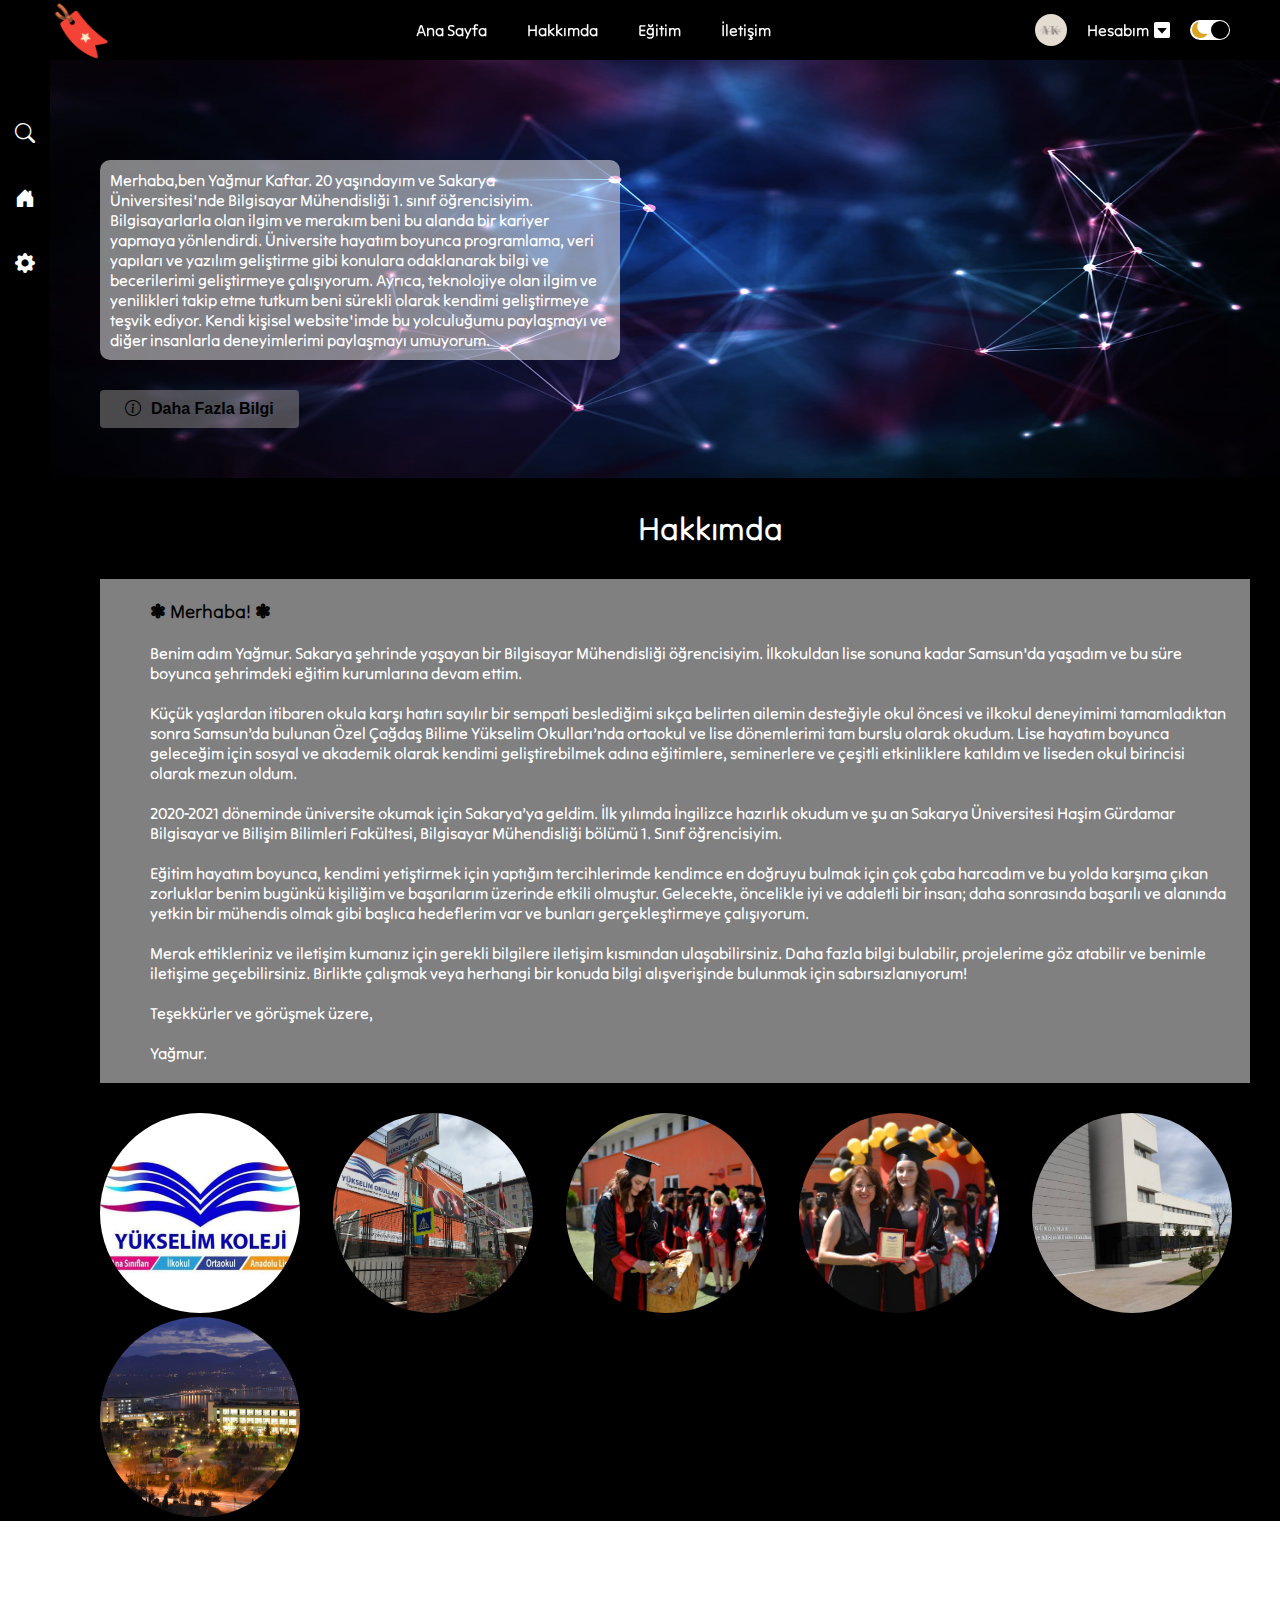
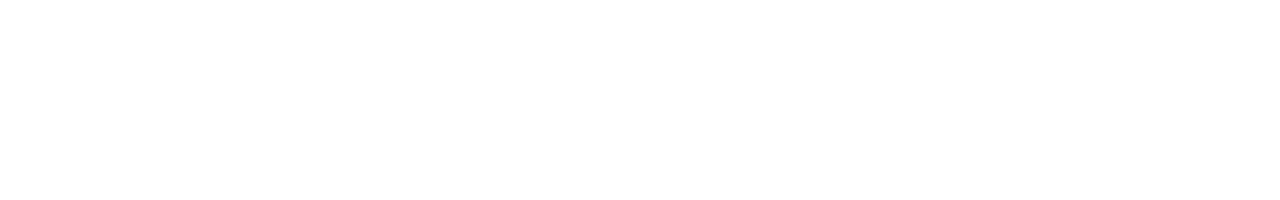
==== index.html @ 17266b3d "hakkında kısmında tasarım tamamlandı." ====
<!DOCTYPE html>
<html lang="en">
  <head>
    <meta charset="UTF-8" />
    <meta name="viewport" content="width=device-width, initial-scale=1.0" />
    <title>Yağmur Kaftar</title>
    <link
      rel="stylesheet"
      href="https://cdn.jsdelivr.net/npm/bootstrap-icons@1.10.5/font/bootstrap-icons.css"
    />
    <link rel="stylesheet" href="style.css" />
  </head>

  <body>
    <!-- navbar start -->
    <div class="navbar">
      <div class="navbar-wrapper">
        <div class="logo-wrapper">
          <h1 class="logo">🔖</h1>
        </div>
        <div class="menu-container">
          <ul class="menu-list">
            <li class="menu-list-item active">Ana Sayfa</li>
            <li class="menu-list-item">Hakkımda</li>
            <li class="menu-list-item">Eğitim</li>
            <li class="menu-list-item">İletişim</li>
          </ul>
        </div>
        <div class="profile-container">
          <img class="profile-picture" src="photos/hesap-logo.png" alt="" />
          <div class="profile-text-container">
            <span class="profile-text">Hesabım</span>
            <i class="bi bi-caret-down-square-fill"></i>
          </div>
          <div class="toggle">
            <i class="bi bi-moon-fill toggle-icon"></i>
            <i class="bi bi-brightness-low-fill toggle-icon"></i>
            <div class="toggle-ball"></div>
          </div>
        </div>
      </div>
    </div>
    <!-- navbar end -->

    <!-- sidebar start -->
    <div class="sidebar">
      <i class="bi bi-search"></i>
      <i class="bi bi-house-door-fill"></i>
      <i class="bi bi-gear-fill"></i>
    </div>
    <!-- sidebar end -->

    <!-- content start -->
    <div class="container">
      <!--? featured content start -->
      <div class="content-wrapper">
        <div class="featured-content">
          <img src="photos/kaftar-sb-none-bg.png" alt="" />
          <p class="featured-description">
            Merhaba,ben Yağmur Kaftar. 20 yaşındayım ve Sakarya Üniversitesi'nde
            Bilgisayar Mühendisliği 1. sınıf öğrencisiyim. Bilgisayarlarla olan
            ilgim ve merakım beni bu alanda bir kariyer yapmaya yönlendirdi.
            Üniversite hayatım boyunca programlama, veri yapıları ve yazılım
            geliştirme gibi konulara odaklanarak bilgi ve becerilerimi
            geliştirmeye çalışıyorum. Ayrıca, teknolojiye olan ilgim ve
            yenilikleri takip etme tutkum beni sürekli olarak kendimi
            geliştirmeye teşvik ediyor. Kendi kişisel website'imde bu
            yolculuğumu paylaşmayı ve diğer insanlarla deneyimlerimi paylaşmayı
            umuyorum.
          </p>
          <div class="featured-button">
            <button class="info-button">
              <i class="bi bi-info-circle"></i> Daha Fazla Bilgi
            </button>
          </div>
        </div>
      </div>
      <div class="bottom-bar"></div>

      <!--? featured content end -->

      <!-- content start -->
      <!-- about start -->
      <div class="about-container">
        <h1 class="about-title">Hakkımda</h1>
        <div class="about-text-container">
          <br />
          <h3 class="about-text-title">❃ Merhaba! ❃</h3>
          <br />
          <p>
            Benim adım Yağmur. Sakarya şehrinde yaşayan bir Bilgisayar
            Mühendisliği öğrencisiyim. İlkokuldan lise sonuna kadar Samsun'da
            yaşadım ve bu süre boyunca şehrimdeki eğitim kurumlarına devam
            ettim.
          </p>
          <br />
          <p>
            Küçük yaşlardan itibaren okula karşı hatırı sayılır bir sempati
            beslediğimi sıkça belirten ailemin desteğiyle okul öncesi ve ilkokul
            deneyimimi tamamladıktan sonra Samsun’da bulunan Özel Çağdaş Bilime
            Yükselim Okulları’nda ortaokul ve lise dönemlerimi tam burslu olarak
            okudum. Lise hayatım boyunca geleceğim için sosyal ve akademik
            olarak kendimi geliştirebilmek adına eğitimlere, seminerlere ve
            çeşitli etkinliklere katıldım ve liseden okul birincisi olarak mezun
            oldum.
          </p>
          <br />
          <p>
            2020-2021 döneminde üniversite okumak için Sakarya’ya geldim. İlk
            yılımda İngilizce hazırlık okudum ve şu an Sakarya Üniversitesi
            Haşim Gürdamar Bilgisayar ve Bilişim Bilimleri Fakültesi, Bilgisayar
            Mühendisliği bölümü 1. Sınıf öğrencisiyim.
          </p>
          <br />
          <p>
            Eğitim hayatım boyunca, kendimi yetiştirmek için yaptığım
            tercihlerimde kendimce en doğruyu bulmak için çok çaba harcadım ve
            bu yolda karşıma çıkan zorluklar benim bugünkü kişiliğim ve
            başarılarım üzerinde etkili olmuştur. Gelecekte, öncelikle iyi ve
            adaletli bir insan; daha sonrasında başarılı ve alanında yetkin bir
            mühendis olmak gibi başlıca hedeflerim var ve bunları
            gerçekleştirmeye çalışıyorum.
          </p>
          <br />
          <p>
            Merak ettikleriniz ve iletişim kumanız için gerekli bilgilere
            iletişim kısmından ulaşabilirsiniz. Daha fazla bilgi bulabilir,
            projelerime göz atabilir ve benimle iletişime geçebilirsiniz.
            Birlikte çalışmak veya herhangi bir konuda bilgi alışverişinde
            bulunmak için sabırsızlanıyorum!
          </p>
          <br />
          <p>Teşekkürler ve görüşmek üzere,</p>
          <br />
          <p>Yağmur.</p>
          <br />
        </div>
        <img class="about-picture" src="photos/yükselis.png" alt="" />
        <img class="about-picture" src="photos/yükselis2.png" alt="" />
        <img class="about-picture" src="photos/mezuniyet.jpg" alt="" />
        <img class="about-picture" src="photos/mezuniyet-2.jpg" alt="" />
        <img class="about-picture" src="photos/fakulte.jpeg" alt="" />
        <img class="about-picture" src="photos/sau-photo-2.jpg" alt="" />
      </div>
      <!-- about end -->
      <!-- education start -->

      
      <!-- education end -->
    </div>
  </body>
</html>
---- style.css ----
@import url("https://fonts.googleapis.com/css2?family=Lilita+One&family=Tilt+Neon&family=Tilt+Warp&display=swap");
/* base css start */

* {
  margin: 0;
}

body {
  height: 200vh;
  font-family: "Lilita One", cursive;
  font-family: "Tilt Neon", cursive;
}

.container {
  background-color: black;
  color: white;
}
/* base css end */

/* navbar start */

.navbar {
  background-color: black;
  height: 60px;
  color: white;
  position: sticky;
  top: 0;
}

.navbar-wrapper {
  display: flex;
  justify-content: space-between;
  align-items: center;
  height: 100%;
  padding: 0 50px;
}

.logo {
  color: darkslategray;
  font-size: 50px;
}

.menu-list {
  display: flex;
  list-style: none;
  column-gap: 40px;
}

.menu-list-item {
  cursor: pointer;
}

.menu-list-item:hover {
  font-weight: bold;
}

.menu-list-item.active {
  font-weight: bold;
}

.profile-container {
  display: flex;
  align-items: center;
  column-gap: 20px;
}

.profile-picture {
  width: 32px;
  height: 32px;
  object-fit: cover;
  border-radius: 50%;
}

.profile-text-container {
  display: flex;
  align-items: center;
  column-gap: 5px;
  line-height: 1px;
}

.toggle {
  width: 40px;
  height: 20px;
  border-radius: 20px;
  background-color: white;
  position: relative;
  display: flex;
  align-items: center;
  justify-content: space-around;
}

.toggle-ball {
  width: 18px;
  height: 18px;
  background-color: black;
  border-radius: 50%;
  cursor: pointer;
  position: absolute;
  right: 1px;
}

.toggle-icon {
  color: goldenrod;
}
/* navbar end */

/* sidebar start */
.sidebar {
  background-color: black;
  color: white;
  height: 100%;
  width: 50px;
  display: flex;
  flex-direction: column;
  align-items: center;
  padding-top: 60px;
  row-gap: 40px;
  position: fixed;
}

.sidebar i {
  color: white;
  font-size: 20px;
  cursor: pointer;
}

/* sidebar end */

/* featured content start */

.content-wrapper {
  margin-left: 50px;
}
.featured-content {
  background: url("photos/wallpaperflare.com_wallpaper.jpg");
  padding: 50px;
  height: calc(100vh-160px);
  background-size: 100% 100%;
}
.featured-title {
  width: 400px;
}
.featured-description {
  width: 500px;
  background-color: rgb(255, 255, 255, 0.5);
  padding: 10px;
  margin: 30px 0;
  border-radius: 10px;
}

.info-button {
  display: flex;
  column-gap: 10px;
  padding: 10px 25px;
  border-radius: 4px;
  border: none;
  outline: none;
  cursor: pointer;
  font-size: 16px;
  font-weight: bold;
  background-color: rgb(145, 142, 142, 0.5);
}

/* featured content end */

/*----content start----*/

/*about start*/

.about-container{
  margin-left: 70px;
}

.about-title {
  padding-top: 30px;
  margin-left: 70px;
  text-align: center;
}
.about-text-title{
color: black;
}

.about-text-container {
  background-color: rgb(255, 255, 255, 0.5);
  padding-left: 50px;
  padding-right: 20px;
  margin: 30px  ;
  text-align: left;
  column-gap: 5px;
  text-size-adjust: 5px;
}

.about-pictures{
  list-style: none;
}

.about-img{
  width: 270px;
  padding-left: 70%;
  padding-top: 0;
}

.about-picture{
  height: 200px;
  width: 200px;
  object-fit: cover;
  border-radius: 100px;
  display: inline-block;
  margin-left: 30px;
  
}
/*about start*/

/*education start*/



/*education end*/



/*content end*/
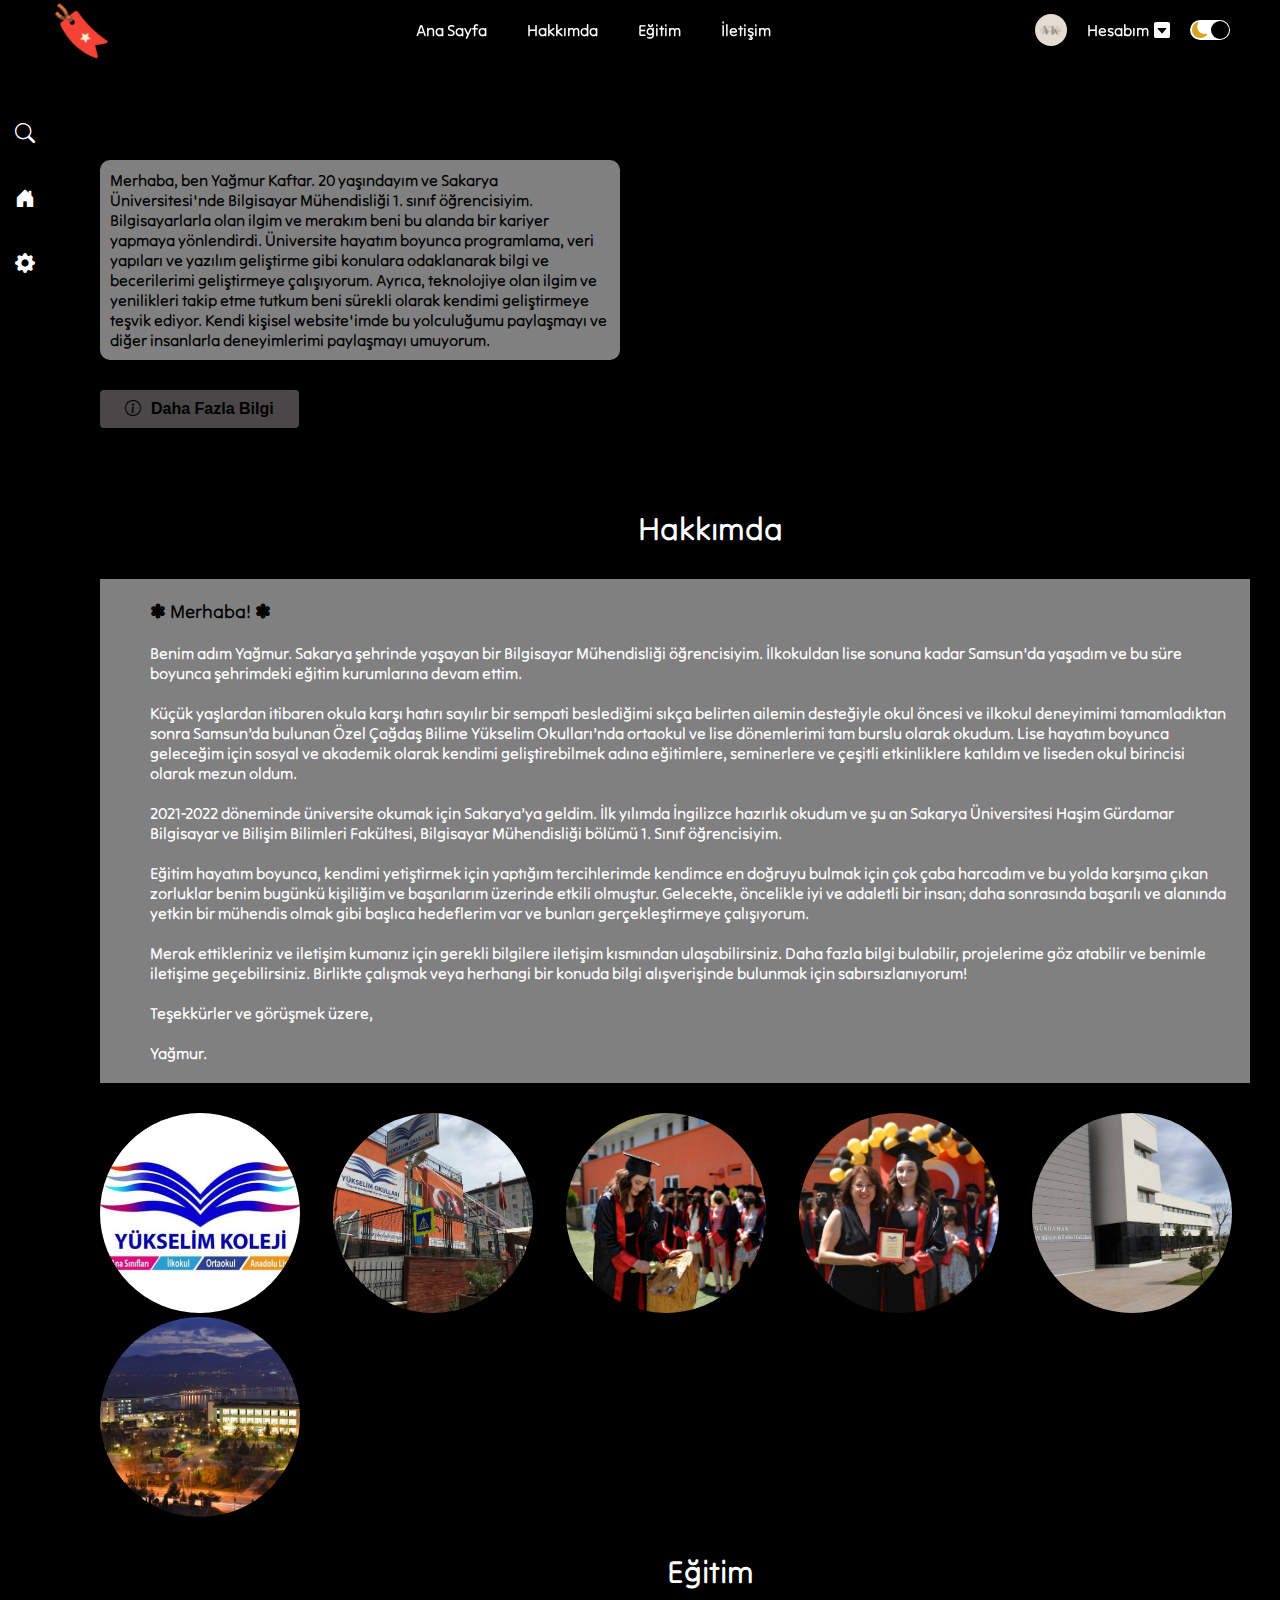
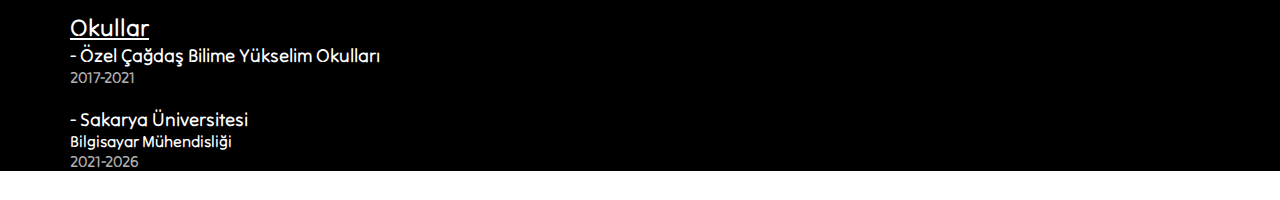
==== commit 06808e20: "Eğitim bölümü tasarımı tamamlandı" ====
--- a/index.html
+++ b/index.html
@@ -57,7 +57,7 @@
         <div class="featured-content">
           <img src="photos/kaftar-sb-none-bg.png" alt="" />
           <p class="featured-description">
-            Merhaba,ben Yağmur Kaftar. 20 yaşındayım ve Sakarya Üniversitesi'nde
+            Merhaba, ben Yağmur Kaftar. 20 yaşındayım ve Sakarya Üniversitesi'nde
             Bilgisayar Mühendisliği 1. sınıf öğrencisiyim. Bilgisayarlarla olan
             ilgim ve merakım beni bu alanda bir kariyer yapmaya yönlendirdi.
             Üniversite hayatım boyunca programlama, veri yapıları ve yazılım
@@ -106,7 +106,7 @@
           </p>
           <br />
           <p>
-            2020-2021 döneminde üniversite okumak için Sakarya’ya geldim. İlk
+            2021-2022 döneminde üniversite okumak için Sakarya’ya geldim. İlk
             yılımda İngilizce hazırlık okudum ve şu an Sakarya Üniversitesi
             Haşim Gürdamar Bilgisayar ve Bilişim Bilimleri Fakültesi, Bilgisayar
             Mühendisliği bölümü 1. Sınıf öğrencisiyim.
@@ -135,17 +135,31 @@
           <p>Yağmur.</p>
           <br />
         </div>
-        <img class="about-picture" src="photos/yükselis.png" alt="" />
-        <img class="about-picture" src="photos/yükselis2.png" alt="" />
-        <img class="about-picture" src="photos/mezuniyet.jpg" alt="" />
-        <img class="about-picture" src="photos/mezuniyet-2.jpg" alt="" />
-        <img class="about-picture" src="photos/fakulte.jpeg" alt="" />
-        <img class="about-picture" src="photos/sau-photo-2.jpg" alt="" />
+        <div class="about-picture-container">
+          <img class="about-picture" src="photos/yükselis.png" alt="" />
+          <img class="about-picture" src="photos/yükselis2.png" alt="" />
+          <img class="about-picture" src="photos/mezuniyet.jpg" alt="" />
+          <img class="about-picture" src="photos/mezuniyet-2.jpg" alt="" />
+          <img class="about-picture" src="photos/fakulte.jpeg" alt="" />
+          <img class="about-picture" src="photos/sau-photo-2.jpg" alt="" />
+        </div>
       </div>
       <!-- about end -->
       <!-- education start -->
+      <div class="education-container">
+        <h1 class="education-title">Eğitim</h1>
+      </div>
+      <div class="education-text-schools">
+        <br />
+        <h2 class="school-text-title">Okullar</h2>
+        <h3 class="highschool">- Özel Çağdaş Bilime Yükselim Okulları</h3>
+        <p class="date">2017-2021</p>
+        <br />
+        <h3>- Sakarya Üniversitesi</h3>
+        <h4>Bilgisayar Mühendisliği</h4>
+        <p class="date">2021-2026</p>
+      </div>
 
-      
       <!-- education end -->
     </div>
   </body>
--- a/style.css
+++ b/style.css
@@ -132,9 +132,10 @@
   margin-left: 50px;
 }
 .featured-content {
-  background: url("photos/wallpaperflare.com_wallpaper.jpg");
+  background: url("photos/bg.jpg");
   padding: 50px;
   height: calc(100vh-160px);
+ 
   background-size: 100% 100%;
 }
 .featured-title {
@@ -146,6 +147,7 @@
   padding: 10px;
   margin: 30px 0;
   border-radius: 10px;
+  color: black;
 }
 
 .info-button {
@@ -167,7 +169,7 @@
 
 /*about start*/
 
-.about-container{
+.about-container {
   margin-left: 70px;
 }
 
@@ -176,47 +178,70 @@
   margin-left: 70px;
   text-align: center;
 }
-.about-text-title{
-color: black;
+.about-text-title {
+  color: black;
 }
 
 .about-text-container {
   background-color: rgb(255, 255, 255, 0.5);
   padding-left: 50px;
   padding-right: 20px;
-  margin: 30px  ;
+  margin: 30px;
   text-align: left;
   column-gap: 5px;
   text-size-adjust: 5px;
 }
 
-.about-pictures{
+.about-pictures {
   list-style: none;
 }
 
-.about-img{
+.about-img {
   width: 270px;
   padding-left: 70%;
   padding-top: 0;
 }
 
-.about-picture{
+.about-picture-container {
+  background: url(photos/bg.jpg);
+  height: 250;
+  object-fit: cover;
+}
+
+.about-picture {
   height: 200px;
   width: 200px;
   object-fit: cover;
   border-radius: 100px;
   display: inline-block;
   margin-left: 30px;
-  
-}
-/*about start*/
+}
+/*about end*/
 
 /*education start*/
 
-
+.education-container {
+  margin-left: 70px;
+}
+
+.education-title {
+  padding-top: 30px;
+  margin-left: 70px;
+  text-align: center;
+}
+
+.education-text-schools {
+  margin-left: 70px;
+}
+
+.school-text-title {
+  text-decoration: underline;
+}
+
+.date {
+  color: rgb(255, 255, 255, 0.7);
+}
 
 /*education end*/
 
-
-
 /*content end*/
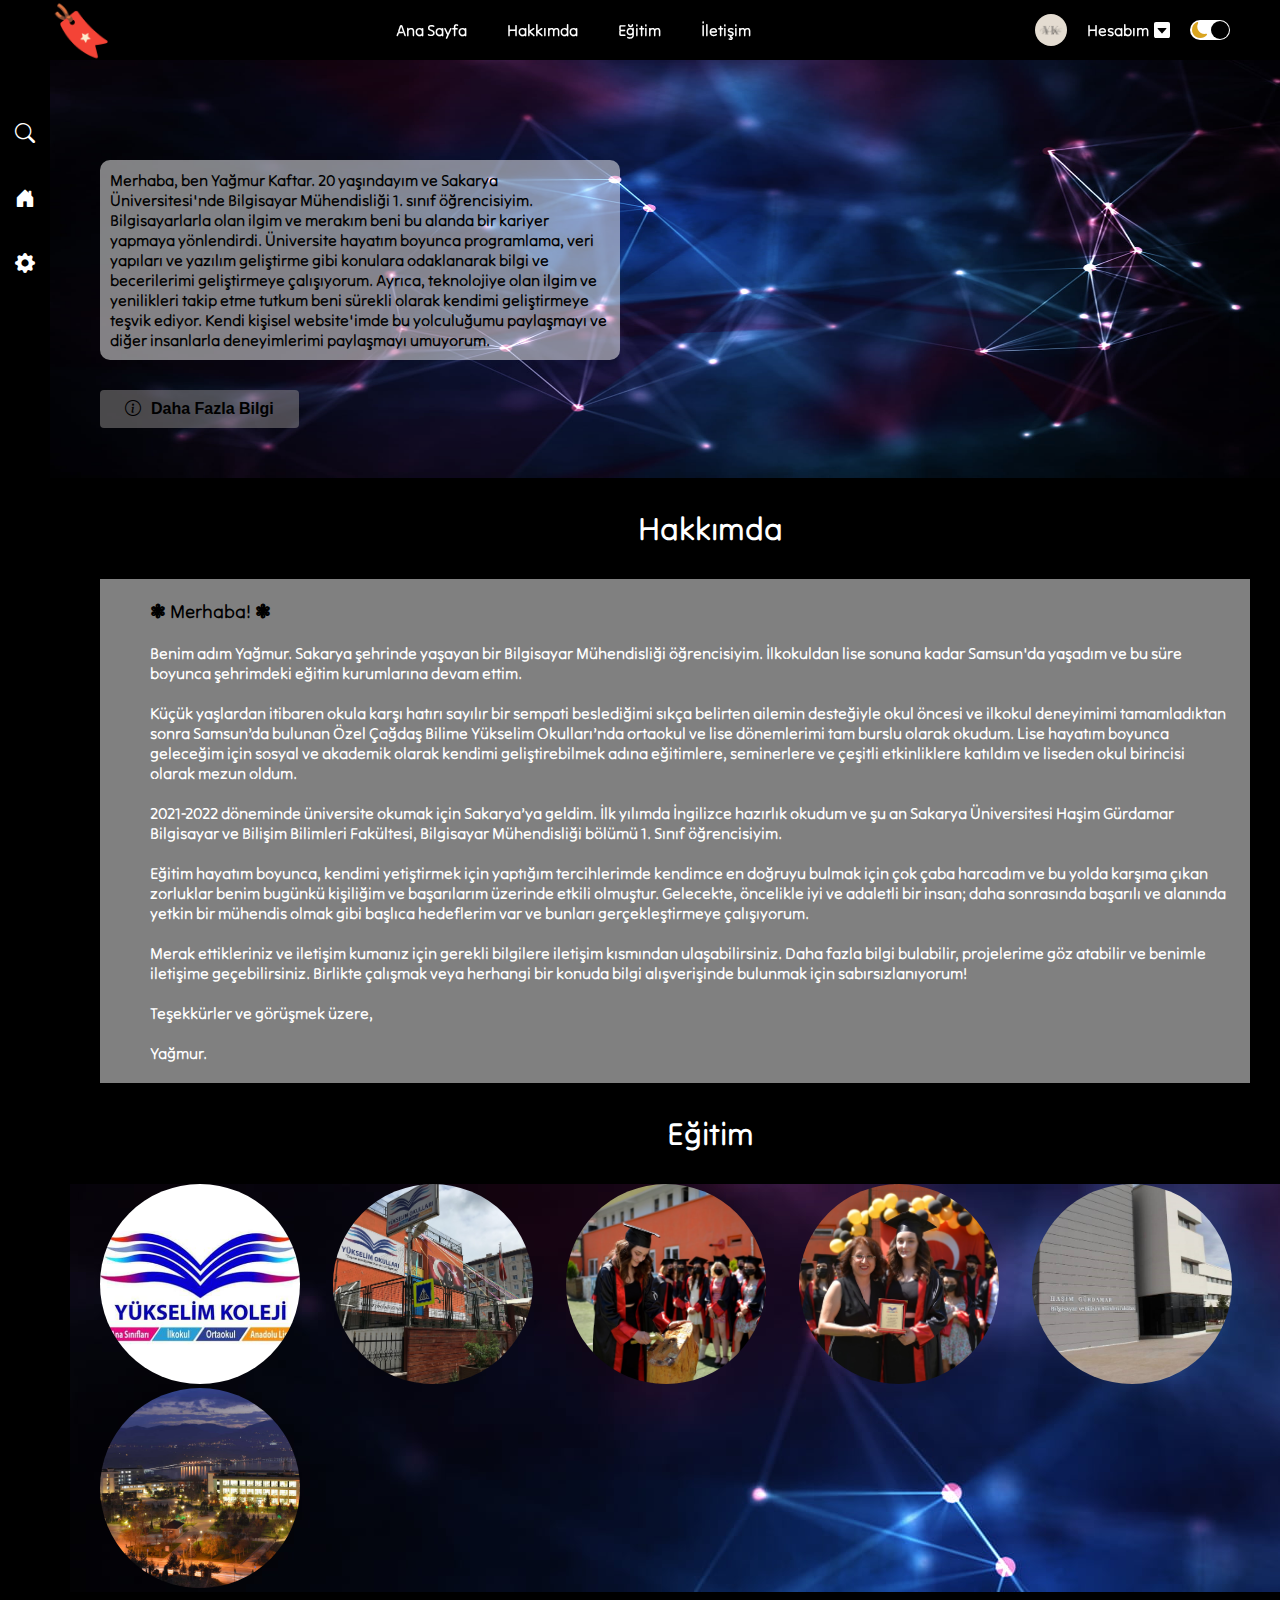
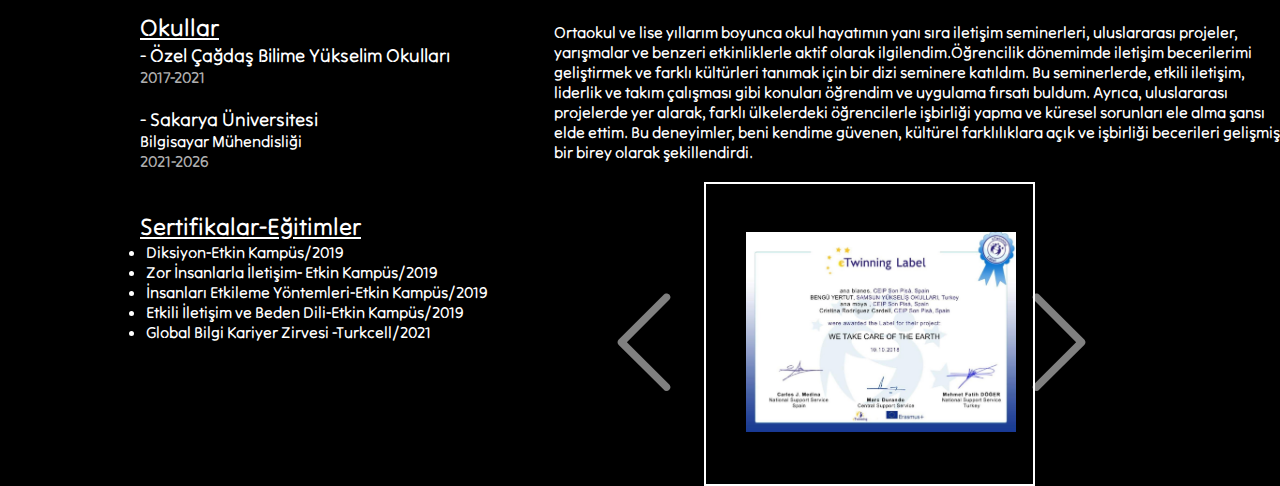
==== commit d8d5b9e0: "Hakkımda ve eğitim kısmı tasarımı oluşturuldu." ====
--- a/index.html
+++ b/index.html
@@ -57,13 +57,13 @@
         <div class="featured-content">
           <img src="photos/kaftar-sb-none-bg.png" alt="" />
           <p class="featured-description">
-            Merhaba, ben Yağmur Kaftar. 20 yaşındayım ve Sakarya Üniversitesi'nde
-            Bilgisayar Mühendisliği 1. sınıf öğrencisiyim. Bilgisayarlarla olan
-            ilgim ve merakım beni bu alanda bir kariyer yapmaya yönlendirdi.
-            Üniversite hayatım boyunca programlama, veri yapıları ve yazılım
-            geliştirme gibi konulara odaklanarak bilgi ve becerilerimi
-            geliştirmeye çalışıyorum. Ayrıca, teknolojiye olan ilgim ve
-            yenilikleri takip etme tutkum beni sürekli olarak kendimi
+            Merhaba, ben Yağmur Kaftar. 20 yaşındayım ve Sakarya
+            Üniversitesi'nde Bilgisayar Mühendisliği 1. sınıf öğrencisiyim.
+            Bilgisayarlarla olan ilgim ve merakım beni bu alanda bir kariyer
+            yapmaya yönlendirdi. Üniversite hayatım boyunca programlama, veri
+            yapıları ve yazılım geliştirme gibi konulara odaklanarak bilgi ve
+            becerilerimi geliştirmeye çalışıyorum. Ayrıca, teknolojiye olan
+            ilgim ve yenilikleri takip etme tutkum beni sürekli olarak kendimi
             geliştirmeye teşvik ediyor. Kendi kişisel website'imde bu
             yolculuğumu paylaşmayı ve diğer insanlarla deneyimlerimi paylaşmayı
             umuyorum.
@@ -135,31 +135,149 @@
           <p>Yağmur.</p>
           <br />
         </div>
-        <div class="about-picture-container">
-          <img class="about-picture" src="photos/yükselis.png" alt="" />
-          <img class="about-picture" src="photos/yükselis2.png" alt="" />
-          <img class="about-picture" src="photos/mezuniyet.jpg" alt="" />
-          <img class="about-picture" src="photos/mezuniyet-2.jpg" alt="" />
-          <img class="about-picture" src="photos/fakulte.jpeg" alt="" />
-          <img class="about-picture" src="photos/sau-photo-2.jpg" alt="" />
-        </div>
       </div>
       <!-- about end -->
       <!-- education start -->
       <div class="education-container">
         <h1 class="education-title">Eğitim</h1>
-      </div>
-      <div class="education-text-schools">
-        <br />
-        <h2 class="school-text-title">Okullar</h2>
-        <h3 class="highschool">- Özel Çağdaş Bilime Yükselim Okulları</h3>
-        <p class="date">2017-2021</p>
-        <br />
-        <h3>- Sakarya Üniversitesi</h3>
-        <h4>Bilgisayar Mühendisliği</h4>
-        <p class="date">2021-2026</p>
-      </div>
-
+        <div>
+          <div class="education-picture-container">
+            <img class="education-picture" src="photos/yükselis.png" alt="" />
+            <img class="education-picture" src="photos/yükselis2.png" alt="" />
+            <img class="education-picture" src="photos/mezuniyet.jpg" alt="" />
+            <img
+              class="education-picture"
+              src="photos/mezuniyet-2.jpg"
+              alt=""
+            />
+            <img class="education-picture" src="photos/fakulte.jpeg" alt="" />
+            <img
+              class="education-picture"
+              src="photos/sau-photo-2.jpg"
+              alt=""
+            />
+          </div>
+          <div style="float: left; width: 40%">
+            <div class="education-text-schools">
+              <br />
+              <h2 class="school-text-title">Okullar</h2>
+              <h3 class="highschool">- Özel Çağdaş Bilime Yükselim Okulları</h3>
+              <p class="date">2017-2021</p>
+              <br />
+              <h3>- Sakarya Üniversitesi</h3>
+              <h4>Bilgisayar Mühendisliği</h4>
+              <p class="date">2021-2026</p>
+              <br /><br />
+            </div>
+            <div class="education-text-certificate">
+              <h2 class="certificate-text-title">Sertifikalar-Eğitimler</h2>
+              <ul class="certificate-list">
+                <li>Diksiyon-Etkin Kampüs/2019</li>
+                <li>Zor İnsanlarla İletişim- Etkin Kampüs/2019</li>
+                <li>İnsanları Etkileme Yöntemleri-Etkin Kampüs/2019</li>
+                <li>Etkili İletişim ve Beden Dili-Etkin Kampüs/2019</li>
+                <li>Global Bilgi Kariyer Zirvesi -Turkcell/2021</li>
+              </ul>
+            </div>
+          </div>
+        </div>
+        <div style="float: right; width: 60%" class="documents">
+          <p class="documents-text">
+            Ortaokul ve lise yıllarım boyunca okul hayatımın yanı sıra iletişim
+            seminerleri, uluslararası projeler, yarışmalar ve benzeri
+            etkinliklerle aktif olarak ilgilendim.Öğrencilik dönemimde iletişim
+            becerilerimi geliştirmek ve farklı kültürleri tanımak için bir dizi
+            seminere katıldım. Bu seminerlerde, etkili iletişim, liderlik ve
+            takım çalışması gibi konuları öğrendim ve uygulama fırsatı buldum.
+            Ayrıca, uluslararası projelerde yer alarak, farklı ülkelerdeki
+            öğrencilerle işbirliği yapma ve küresel sorunları ele alma şansı
+            elde ettim. Bu deneyimler, beni kendime güvenen, kültürel
+            farklılıklara açık ve işbirliği becerileri gelişmiş bir birey olarak
+            şekillendirdi.
+          </p>
+          <br />
+
+          <div class="document-list-wrapper">
+            <div class="slider-frame">
+              <ul class="documents-list">
+                <li class="documents-item">
+                  <img
+                    class="documents-item-img"
+                    src="photos/eTwinning.jpg"
+                    alt=""
+                  />
+                  <div class="documents-item-info">
+                    <span class="documents-item-title">eTwinning</span>
+                  </div>
+                </li>
+                <li class="documents-item">
+                  <img
+                    class="documents-item-img"
+                    src="photos/oxford-big-read.jpg"
+                    alt=""
+                  />
+                  <div class="documents-item-info">
+                    <span class="documents-item-title">Big Read</span>
+                  </div>
+                </li>
+                <li class="documents-item">
+                  <img
+                    class="documents-item-img"
+                    src="photos/diksiyon.png"
+                    alt=""
+                  />
+                  <div class="documents-item-info">
+                    <span class="documents-item-title">Diksiyon</span>
+                  </div>
+                </li>
+                <li class="documents-item">
+                  <img
+                    class="documents-item-img"
+                    src="photos/etkili-iletisim-beden-dili.png"
+                    alt=""
+                  />
+                  <div class="documents-item-info">
+                    <span class="documents-item-title"
+                      >Etkili İletişim-Beden Dili</span
+                    >
+                  </div>
+                </li>
+                <li class="documents-item">
+                  <img
+                    class="documents-item-img"
+                    src="photos/insanları-etkileme-yöntemleri.png"
+                    alt=""
+                  />
+                  <div class="documents-item-info">
+                    <span class="documents-item-title"
+                      >İnsanları Etkileme Yöntemleri</span
+                    >
+                  </div>
+                </li>
+                <li class="documents-item">
+                  <img
+                    class="documents-item-img"
+                    src="photos/zor-insanlarla-iletisim.png"
+                    alt=""
+                  />
+                  <div class="documents-item-info">
+                    <span class="documents-item-title"
+                      >Zor İnsanlarla İletişim</span
+                    >
+                  </div>
+                </li>
+              </ul>
+            </div>
+            <div class="rigth-arrow">
+              <i class="bi bi-chevron-right arrow"></i>
+            </div>
+            <div class="left-arrow">
+              <i class="bi bi-chevron-left arrow"></i>
+            </div>
+          </div>
+        </div>
+        <div style="clear: both"></div>
+      </div>
       <!-- education end -->
     </div>
   </body>
--- a/style.css
+++ b/style.css
@@ -44,6 +44,7 @@
   display: flex;
   list-style: none;
   column-gap: 40px;
+  padding: 0;
 }
 
 .menu-list-item {
@@ -135,7 +136,7 @@
   background: url("photos/bg.jpg");
   padding: 50px;
   height: calc(100vh-160px);
- 
+
   background-size: 100% 100%;
 }
 .featured-title {
@@ -191,24 +192,28 @@
   column-gap: 5px;
   text-size-adjust: 5px;
 }
-
-.about-pictures {
+/*about end*/
+
+/*education start*/
+
+.education-pictures {
   list-style: none;
 }
 
-.about-img {
+.education-img {
   width: 270px;
   padding-left: 70%;
   padding-top: 0;
 }
 
-.about-picture-container {
+.education-picture-container {
   background: url(photos/bg.jpg);
   height: 250;
   object-fit: cover;
-}
-
-.about-picture {
+  position: sticky;
+}
+
+.education-picture {
   height: 200px;
   width: 200px;
   object-fit: cover;
@@ -216,16 +221,13 @@
   display: inline-block;
   margin-left: 30px;
 }
-/*about end*/
-
-/*education start*/
 
 .education-container {
   margin-left: 70px;
 }
 
 .education-title {
-  padding-top: 30px;
+  padding-bottom: 30px;
   margin-left: 70px;
   text-align: center;
 }
@@ -242,6 +244,103 @@
   color: rgb(255, 255, 255, 0.7);
 }
 
+.education-text-certificate {
+  margin-left: 70px;
+}
+
+.certificate-text-title {
+  text-decoration: underline;
+}
+
+.certificate-list {
+  padding-inline-start: 1.5%;
+}
+
+.slider-frame{
+  overflow: hidden;
+  border: 2px solid;
+  margin-left: 150px;
+  width: 45%;
+}
+
+.documents-item {
+  position: relative;
+}
+
+.documents-item:hover .documents-item-title {
+  opacity: 1;
+}
+
+.documents-item:hover .documents-item-img {
+  transform: scale(1.2);
+  margin: 0 30px;
+  opacity: 0.5;
+}
+
+.documents-text {
+  padding-top: 30px;
+}
+
+.documents-list {
+  list-style: none;
+  /*padding-left: 150px;*/
+  height: 300px;
+  display: flex;
+  align-items: center;
+  column-gap: 30px;
+}
+
+.documents-item-img {
+  width: 270px;
+  height: 200px;
+  object-fit: fill;
+  transition: 0.5s all ease-in-out;
+}
+
+.documents-item-title {
+  background-color: rgb(40, 40, 40, 0.5);
+  padding: 0 10px;
+  font-size: 28px;
+  font-weight: bold;
+  position: absolute;
+  top: 10%;
+  left: 100px;
+  opacity: 0;
+  transition: 0.5s all ease-in-out;
+}
+
+.document-list-wrapper {
+  overflow: hidden;
+  position: relative;
+}
+
+.arrow{
+  width: 100px;
+  display: flex;
+  font-size: 120px;
+  opacity: 0.5;
+  transition: 1.5s;
+  cursor: pointer;
+}
+
+.arrow:hover{
+  opacity: 1;
+}
+
+.rigth-arrow{
+  position: absolute;
+  right: 25%;
+  top: 100px;
+}
+
+.left-arrow{
+  position: absolute;
+  left: 30px;
+  top: 100px;
+}
+
+
+
 /*education end*/
 
 /*content end*/
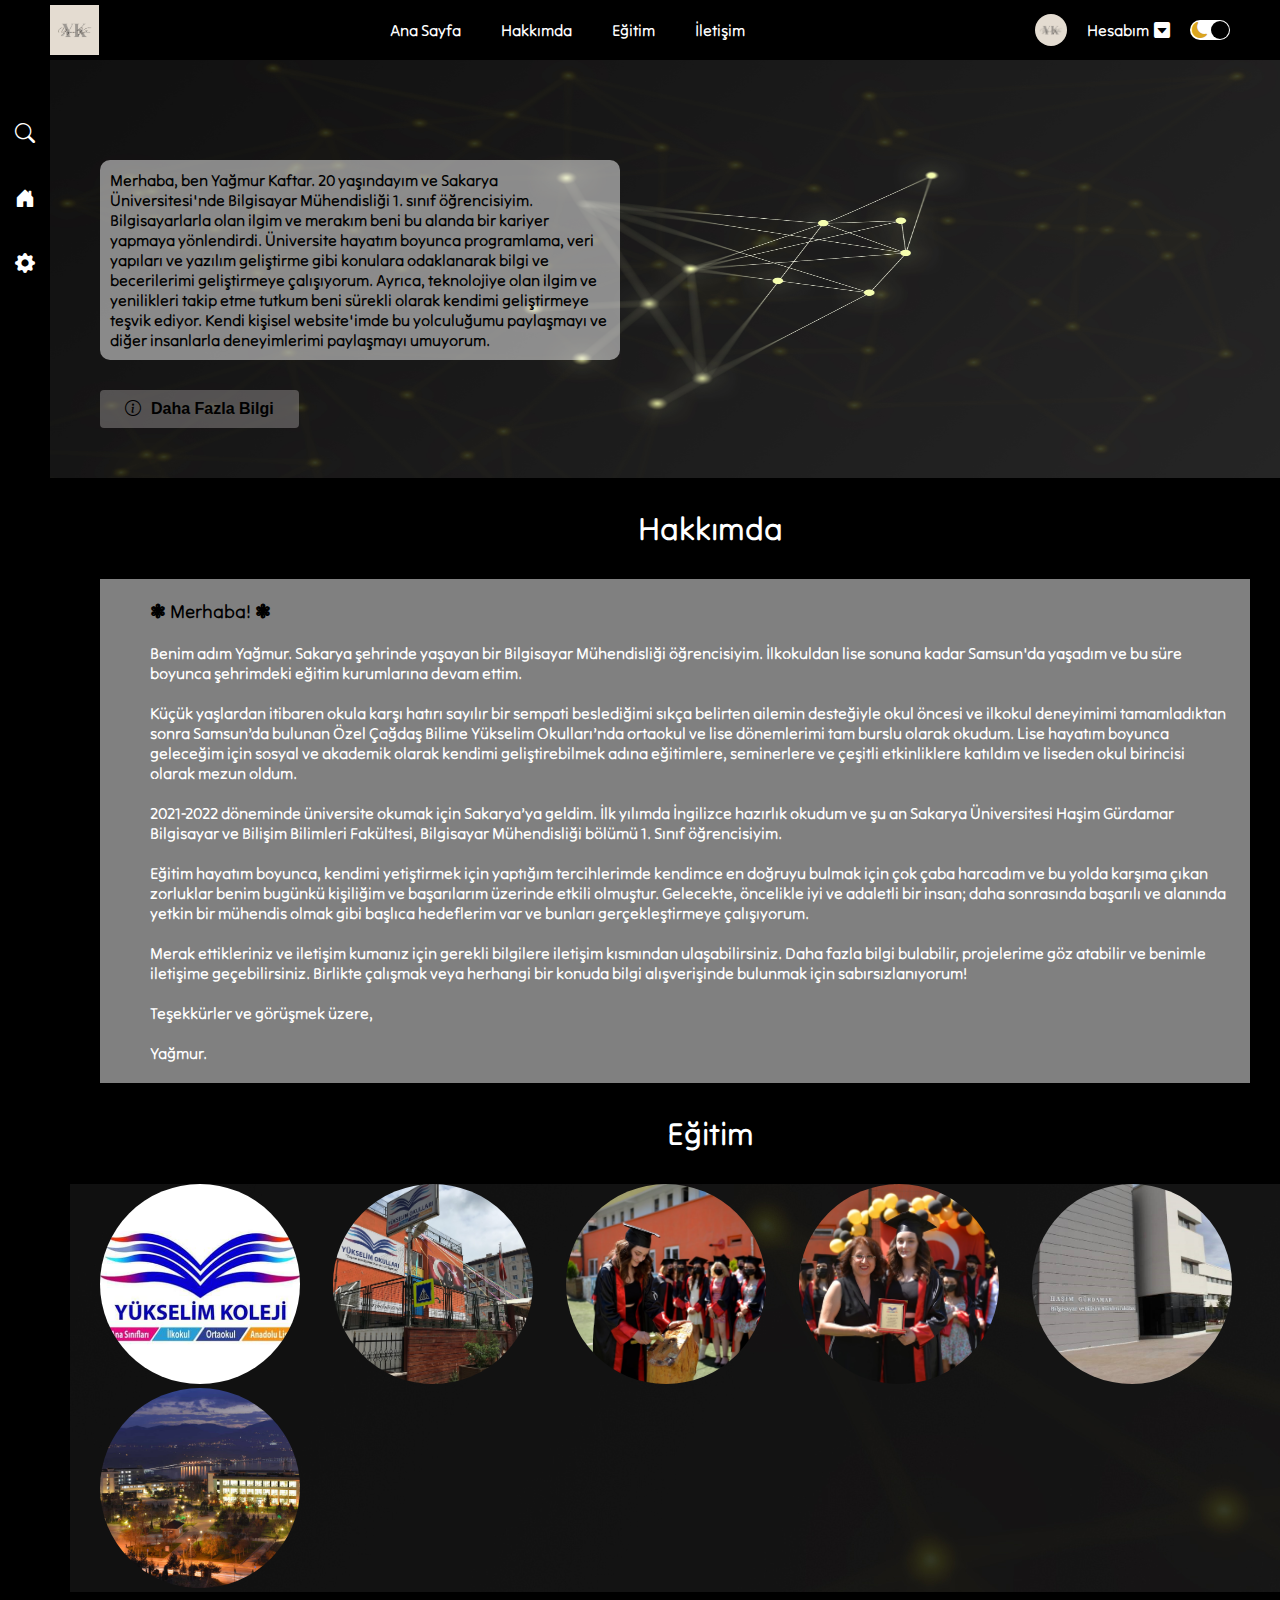
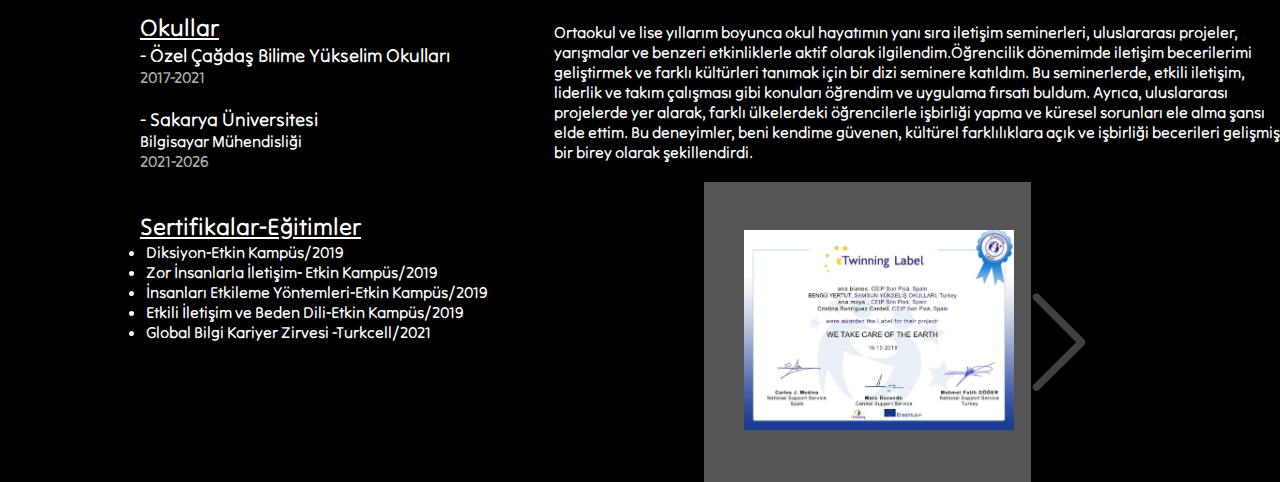
==== commit 946677e5: "slider ve dark/light mode eklendi" ====
--- a/index.html
+++ b/index.html
@@ -15,8 +15,8 @@
     <!-- navbar start -->
     <div class="navbar">
       <div class="navbar-wrapper">
-        <div class="logo-wrapper">
-          <h1 class="logo">🔖</h1>
+        <div class="logo">
+          <img src="photos/hesap-logo.png" alt="">
         </div>
         <div class="menu-container">
           <ul class="menu-list">
@@ -271,8 +271,6 @@
             <div class="rigth-arrow">
               <i class="bi bi-chevron-right arrow"></i>
             </div>
-            <div class="left-arrow">
-              <i class="bi bi-chevron-left arrow"></i>
             </div>
           </div>
         </div>
@@ -280,5 +278,6 @@
       </div>
       <!-- education end -->
     </div>
+    <script src="script.js"></script>
   </body>
 </html>
--- a/style.css
+++ b/style.css
@@ -36,8 +36,10 @@
 }
 
 .logo {
-  color: darkslategray;
-  font-size: 50px;
+  width: 50px;
+  height: 50px;
+  object-fit: cover;
+  display: flex;
 }
 
 .menu-list {
@@ -98,6 +100,7 @@
   cursor: pointer;
   position: absolute;
   right: 1px;
+  transition: 0.5s all ease;
 }
 
 .toggle-icon {
@@ -133,10 +136,9 @@
   margin-left: 50px;
 }
 .featured-content {
-  background: url("photos/bg.jpg");
+  background: url("photos/dark-bg.jpg");
   padding: 50px;
   height: calc(100vh-160px);
-
   background-size: 100% 100%;
 }
 .featured-title {
@@ -207,7 +209,7 @@
 }
 
 .education-picture-container {
-  background: url(photos/bg.jpg);
+  background: url(photos/dark-bg.jpg);
   height: 250;
   object-fit: cover;
   position: sticky;
@@ -256,11 +258,12 @@
   padding-inline-start: 1.5%;
 }
 
-.slider-frame{
+.slider-frame {
   overflow: hidden;
-  border: 2px solid;
+  /*border: 2px solid;*/
   margin-left: 150px;
   width: 45%;
+  background-color: rgba(170, 170, 170, 0.5);
 }
 
 .documents-item {
@@ -288,6 +291,9 @@
   display: flex;
   align-items: center;
   column-gap: 30px;
+  transform: translateX(0);
+  transition: 1s all ease-in-out;
+
 }
 
 .documents-item-img {
@@ -314,7 +320,8 @@
   position: relative;
 }
 
-.arrow{
+.arrow {
+  color: gray;
   width: 100px;
   display: flex;
   font-size: 120px;
@@ -323,24 +330,76 @@
   cursor: pointer;
 }
 
-.arrow:hover{
+.arrow:hover {
   opacity: 1;
 }
 
-.rigth-arrow{
+.rigth-arrow {
   position: absolute;
   right: 25%;
   top: 100px;
 }
 
-.left-arrow{
-  position: absolute;
-  left: 30px;
-  top: 100px;
-}
-
-
 
 /*education end*/
-
 /*content end*/
+
+/*dark mode start*/
+
+
+
+.container.active{
+  background-color: white;
+}
+.navbar.active{
+  background-color: white;
+  color: black;
+}
+.sidebar.active{
+  background-color: white;
+  color: black;
+}
+
+.sidebar i.active{
+  color: black;
+}
+
+.toggle.active{
+  background-color: black;
+}
+
+.toggle-ball.active{
+  background-color: white;
+  transform: translateX(-20px);
+}
+
+.about-container.active{
+  color: black;
+}
+
+.education-container.active{
+  color: black;
+}
+
+.about-text-container.active{
+  background-color: rgba(118, 117, 117, 0.5);
+}
+
+.date.active {
+  color: rgba(56, 55, 55, 0.7);
+}
+
+.education-picture-container.active {
+  background: url(photos/light-bg.jpg);
+  height: 250;
+  object-fit: cover;
+  position: sticky;
+}
+
+.featured-content.active {
+  background: url("photos/light-bg.jpg");
+  padding: 50px;
+  height: calc(100vh-160px);
+  background-size: 100% 100%;
+}
+/*dark mode end*/
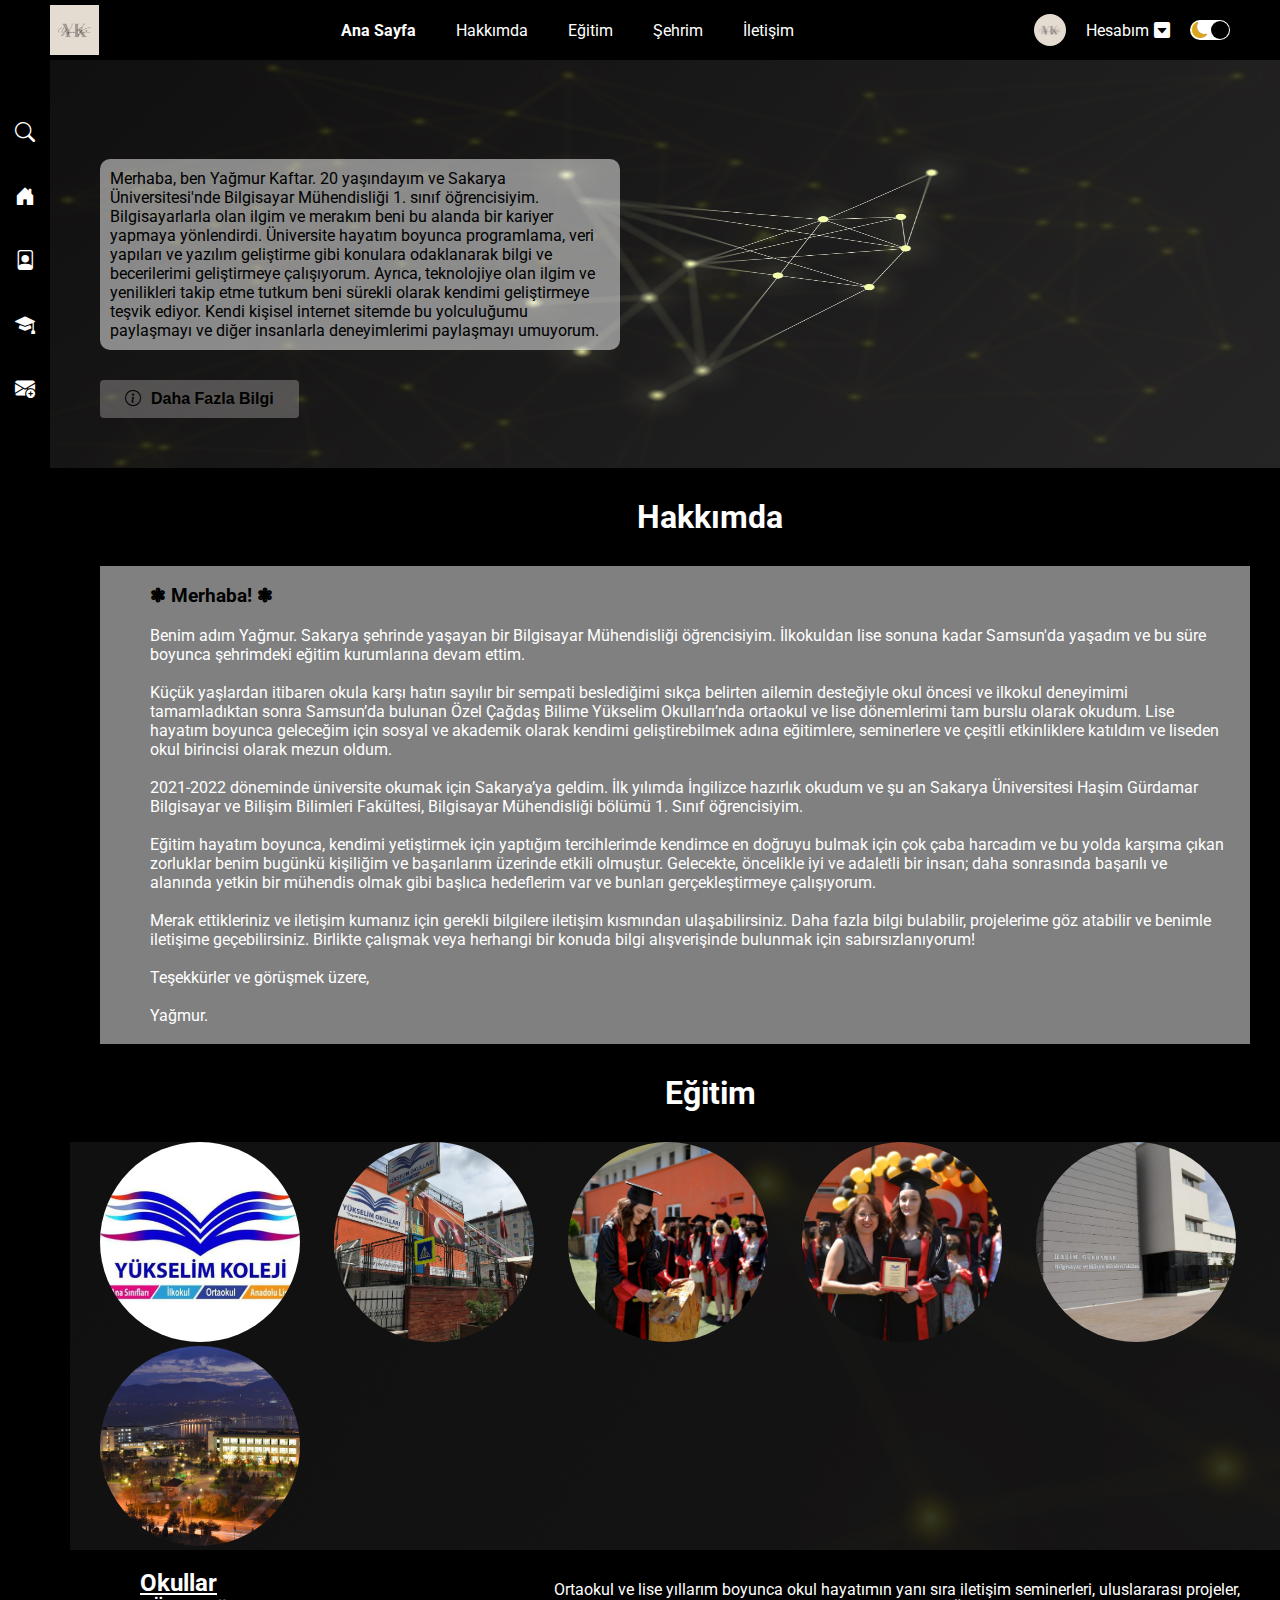
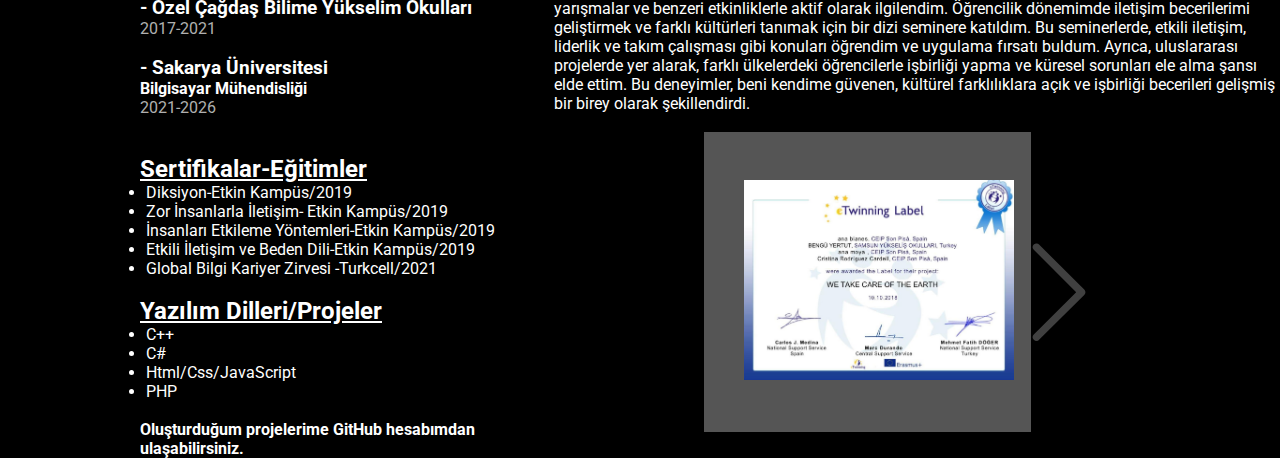
==== commit b8c6ab7e: "şehrim sayfası dosyaları ve taslağı oluşturuldu" ====
--- a/index.html
+++ b/index.html
@@ -23,6 +23,7 @@
             <li class="menu-list-item active">Ana Sayfa</li>
             <li class="menu-list-item">Hakkımda</li>
             <li class="menu-list-item">Eğitim</li>
+            <li class="menu-list-item">Şehrim</li>
             <li class="menu-list-item">İletişim</li>
           </ul>
         </div>
@@ -46,8 +47,9 @@
     <div class="sidebar">
       <i class="bi bi-search"></i>
       <i class="bi bi-house-door-fill"></i>
-      <i class="bi bi-gear-fill"></i>
-    </div>
+      <i class="bi bi-file-person"></i>
+      <i class="bi bi-mortarboard-fill"></i>
+      <i class="bi bi-envelope-plus-fill"></i>    </div>
     <!-- sidebar end -->
 
     <!-- content start -->
@@ -64,7 +66,7 @@
             yapıları ve yazılım geliştirme gibi konulara odaklanarak bilgi ve
             becerilerimi geliştirmeye çalışıyorum. Ayrıca, teknolojiye olan
             ilgim ve yenilikleri takip etme tutkum beni sürekli olarak kendimi
-            geliştirmeye teşvik ediyor. Kendi kişisel website'imde bu
+            geliştirmeye teşvik ediyor. Kendi kişisel internet sitemde bu
             yolculuğumu paylaşmayı ve diğer insanlarla deneyimlerimi paylaşmayı
             umuyorum.
           </p>
@@ -178,6 +180,16 @@
                 <li>Etkili İletişim ve Beden Dili-Etkin Kampüs/2019</li>
                 <li>Global Bilgi Kariyer Zirvesi -Turkcell/2021</li>
               </ul>
+            </div><br>
+            <div class="education-text-software">
+              <h2 class="software-text-title">Yazılım Dilleri/Projeler</h2>
+              <ul class="language-list">
+                <li>C++</li>
+                <li>C#</li>
+                <li>Html/Css/JavaScript</li>
+                <li>PHP</li><br>
+              </ul>
+              <h4>Oluşturduğum projelerime GitHub hesabımdan ulaşabilirsiniz.</h4>
             </div>
           </div>
         </div>
@@ -185,7 +197,7 @@
           <p class="documents-text">
             Ortaokul ve lise yıllarım boyunca okul hayatımın yanı sıra iletişim
             seminerleri, uluslararası projeler, yarışmalar ve benzeri
-            etkinliklerle aktif olarak ilgilendim.Öğrencilik dönemimde iletişim
+            etkinliklerle aktif olarak ilgilendim. Öğrencilik dönemimde iletişim
             becerilerimi geliştirmek ve farklı kültürleri tanımak için bir dizi
             seminere katıldım. Bu seminerlerde, etkili iletişim, liderlik ve
             takım çalışması gibi konuları öğrendim ve uygulama fırsatı buldum.
@@ -207,7 +219,7 @@
                     alt=""
                   />
                   <div class="documents-item-info">
-                    <span class="documents-item-title">eTwinning</span>
+                    <span class="documents-item-title"> eTwinning</span>
                   </div>
                 </li>
                 <li class="documents-item">
--- a/style.css
+++ b/style.css
@@ -1,4 +1,4 @@
-@import url("https://fonts.googleapis.com/css2?family=Lilita+One&family=Tilt+Neon&family=Tilt+Warp&display=swap");
+@import url('https://fonts.googleapis.com/css2?family=Roboto:wght@300&display=swap');
 /* base css start */
 
 * {
@@ -7,8 +7,7 @@
 
 body {
   height: 200vh;
-  font-family: "Lilita One", cursive;
-  font-family: "Tilt Neon", cursive;
+  font-family: 'Roboto', sans-serif;
 }
 
 .container {
@@ -250,11 +249,24 @@
   margin-left: 70px;
 }
 
+
 .certificate-text-title {
   text-decoration: underline;
 }
 
 .certificate-list {
+  padding-inline-start: 1.5%;
+}
+
+.education-text-software{
+  margin-left: 70px;
+}
+
+.software-text-title{
+  text-decoration: underline;
+}
+
+.language-list{
   padding-inline-start: 1.5%;
 }
 
@@ -313,6 +325,7 @@
   left: 100px;
   opacity: 0;
   transition: 0.5s all ease-in-out;
+  color: white;
 }
 
 .document-list-wrapper {
@@ -403,3 +416,10 @@
   background-size: 100% 100%;
 }
 /*dark mode end*/
+
+/*responsive start*/
+/*@media only screen and (max-width: )*/
+  
+
+
+/*responsive end*/
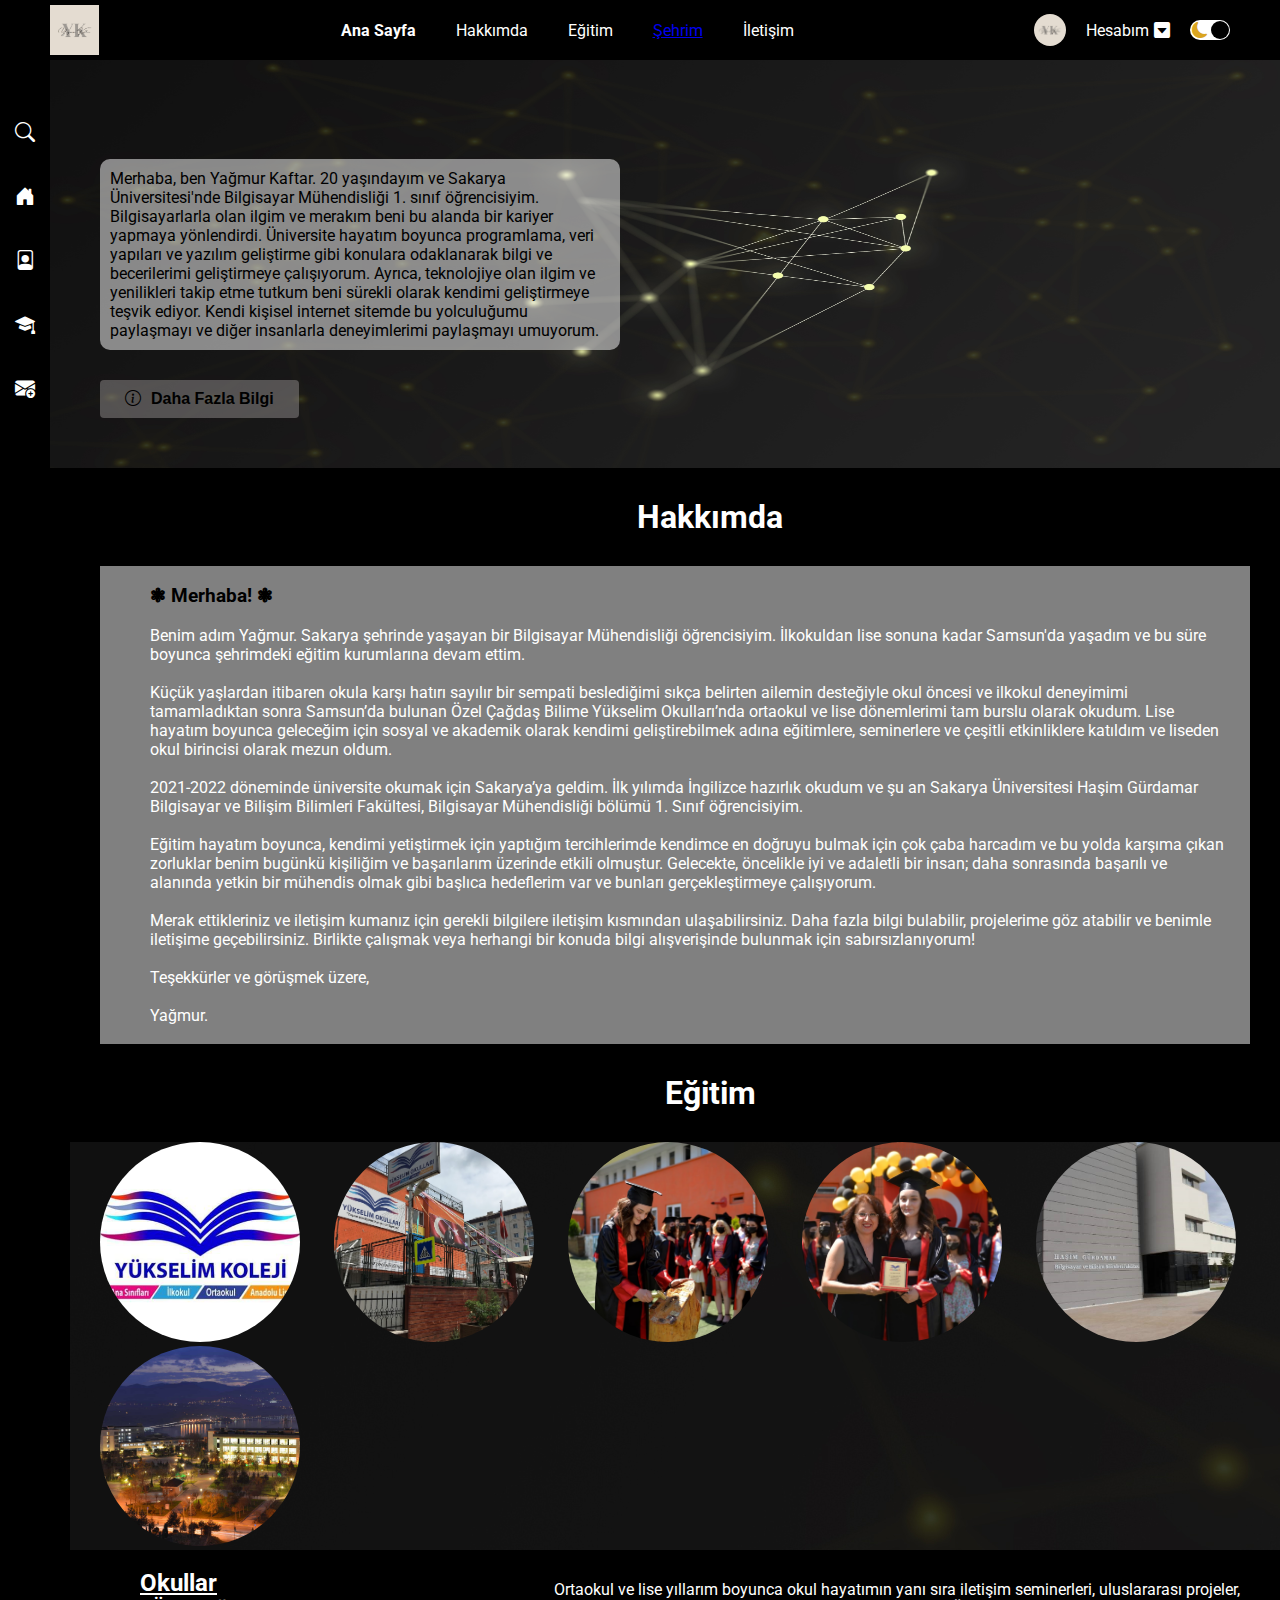
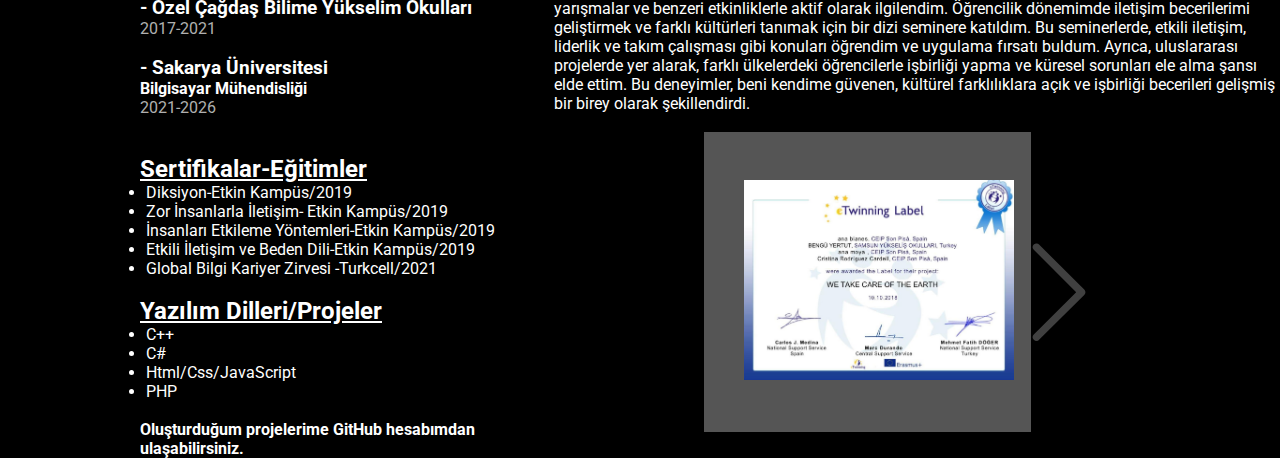
==== commit 57e276ea: "şehrim sayfası giriş taslağı oluşturuldu" ====
--- a/index.html
+++ b/index.html
@@ -23,7 +23,7 @@
             <li class="menu-list-item active">Ana Sayfa</li>
             <li class="menu-list-item">Hakkımda</li>
             <li class="menu-list-item">Eğitim</li>
-            <li class="menu-list-item">Şehrim</li>
+            <li class="menu-list-item" ><a href="city.html">Şehrim</a></li>
             <li class="menu-list-item">İletişim</li>
           </ul>
         </div>
@@ -77,7 +77,6 @@
           </div>
         </div>
       </div>
-      <div class="bottom-bar"></div>
 
       <!--? featured content end -->
 
--- a/style.css
+++ b/style.css
@@ -140,9 +140,9 @@
   height: calc(100vh-160px);
   background-size: 100% 100%;
 }
-.featured-title {
+/*.featured-title {
   width: 400px;
-}
+}*/
 .featured-description {
   width: 500px;
   background-color: rgb(255, 255, 255, 0.5);
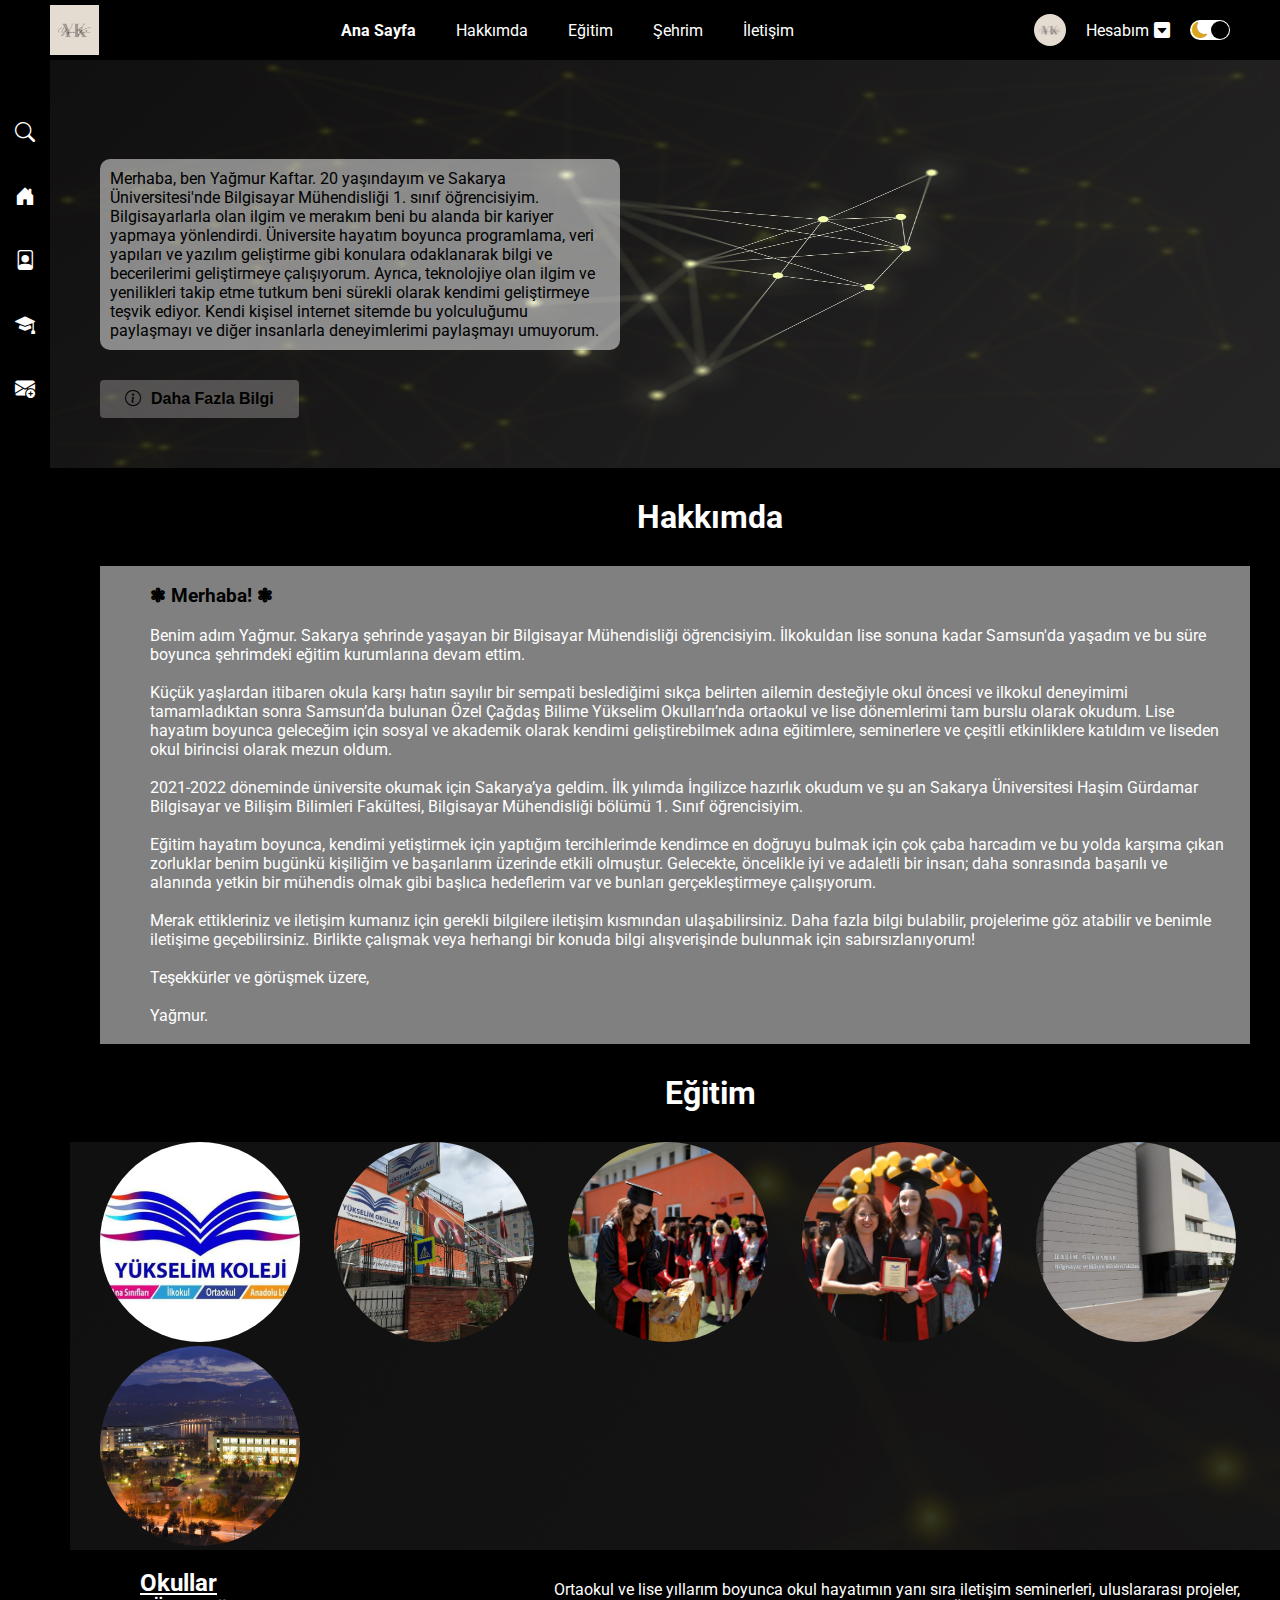
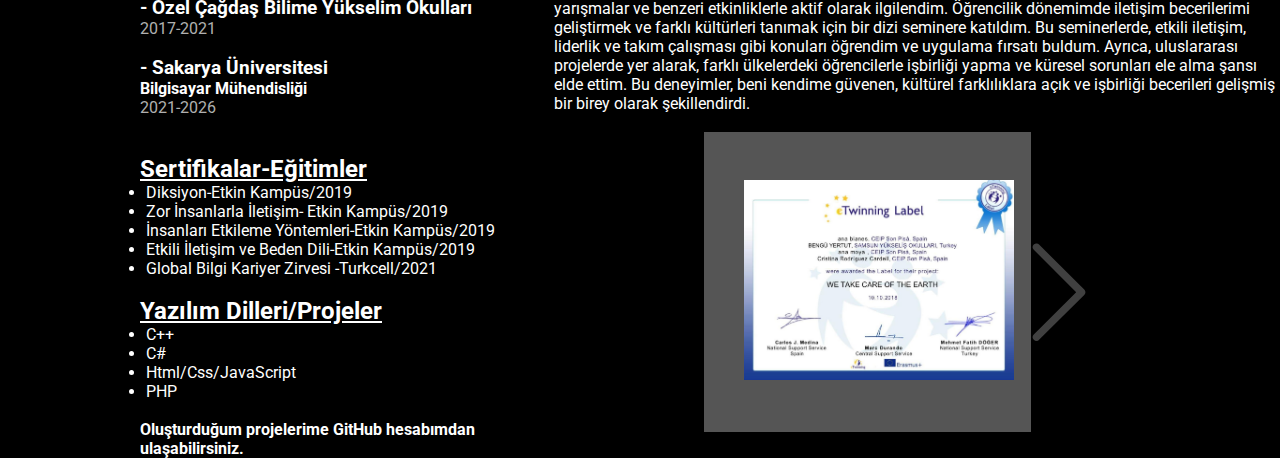
==== commit 46ff6148: "giriş sayfası oluşturuldu" ====
--- a/index.html
+++ b/index.html
@@ -23,7 +23,7 @@
             <li class="menu-list-item active">Ana Sayfa</li>
             <li class="menu-list-item">Hakkımda</li>
             <li class="menu-list-item">Eğitim</li>
-            <li class="menu-list-item" ><a href="city.html">Şehrim</a></li>
+            <li class="menu-list-item"><a href="city.html">Şehrim</a></li>
             <li class="menu-list-item">İletişim</li>
           </ul>
         </div>
@@ -291,4 +291,4 @@
     </div>
     <script src="script.js"></script>
   </body>
-</html>
+</html>--- a/style.css
+++ b/style.css
@@ -34,6 +34,7 @@
   padding: 0 50px;
 }
 
+
 .logo {
   width: 50px;
   height: 50px;
@@ -50,6 +51,16 @@
 
 .menu-list-item {
   cursor: pointer;
+}
+
+.menu-list-item a {
+  text-decoration: none; 
+  color: white; 
+}
+
+.menu-list-item a:hover {
+  font-weight: bold;
+  color: lightblue; 
 }
 
 .menu-list-item:hover {
@@ -140,9 +151,7 @@
   height: calc(100vh-160px);
   background-size: 100% 100%;
 }
-/*.featured-title {
-  width: 400px;
-}*/
+
 .featured-description {
   width: 500px;
   background-color: rgb(255, 255, 255, 0.5);
@@ -359,15 +368,21 @@
 
 /*dark mode start*/
 
-
-
 .container.active{
   background-color: white;
 }
+
+.menu-list-item a.active {
+  text-decoration: none; 
+  color: white; 
+}
+
 .navbar.active{
   background-color: white;
   color: black;
 }
+
+
 .sidebar.active{
   background-color: white;
   color: black;
